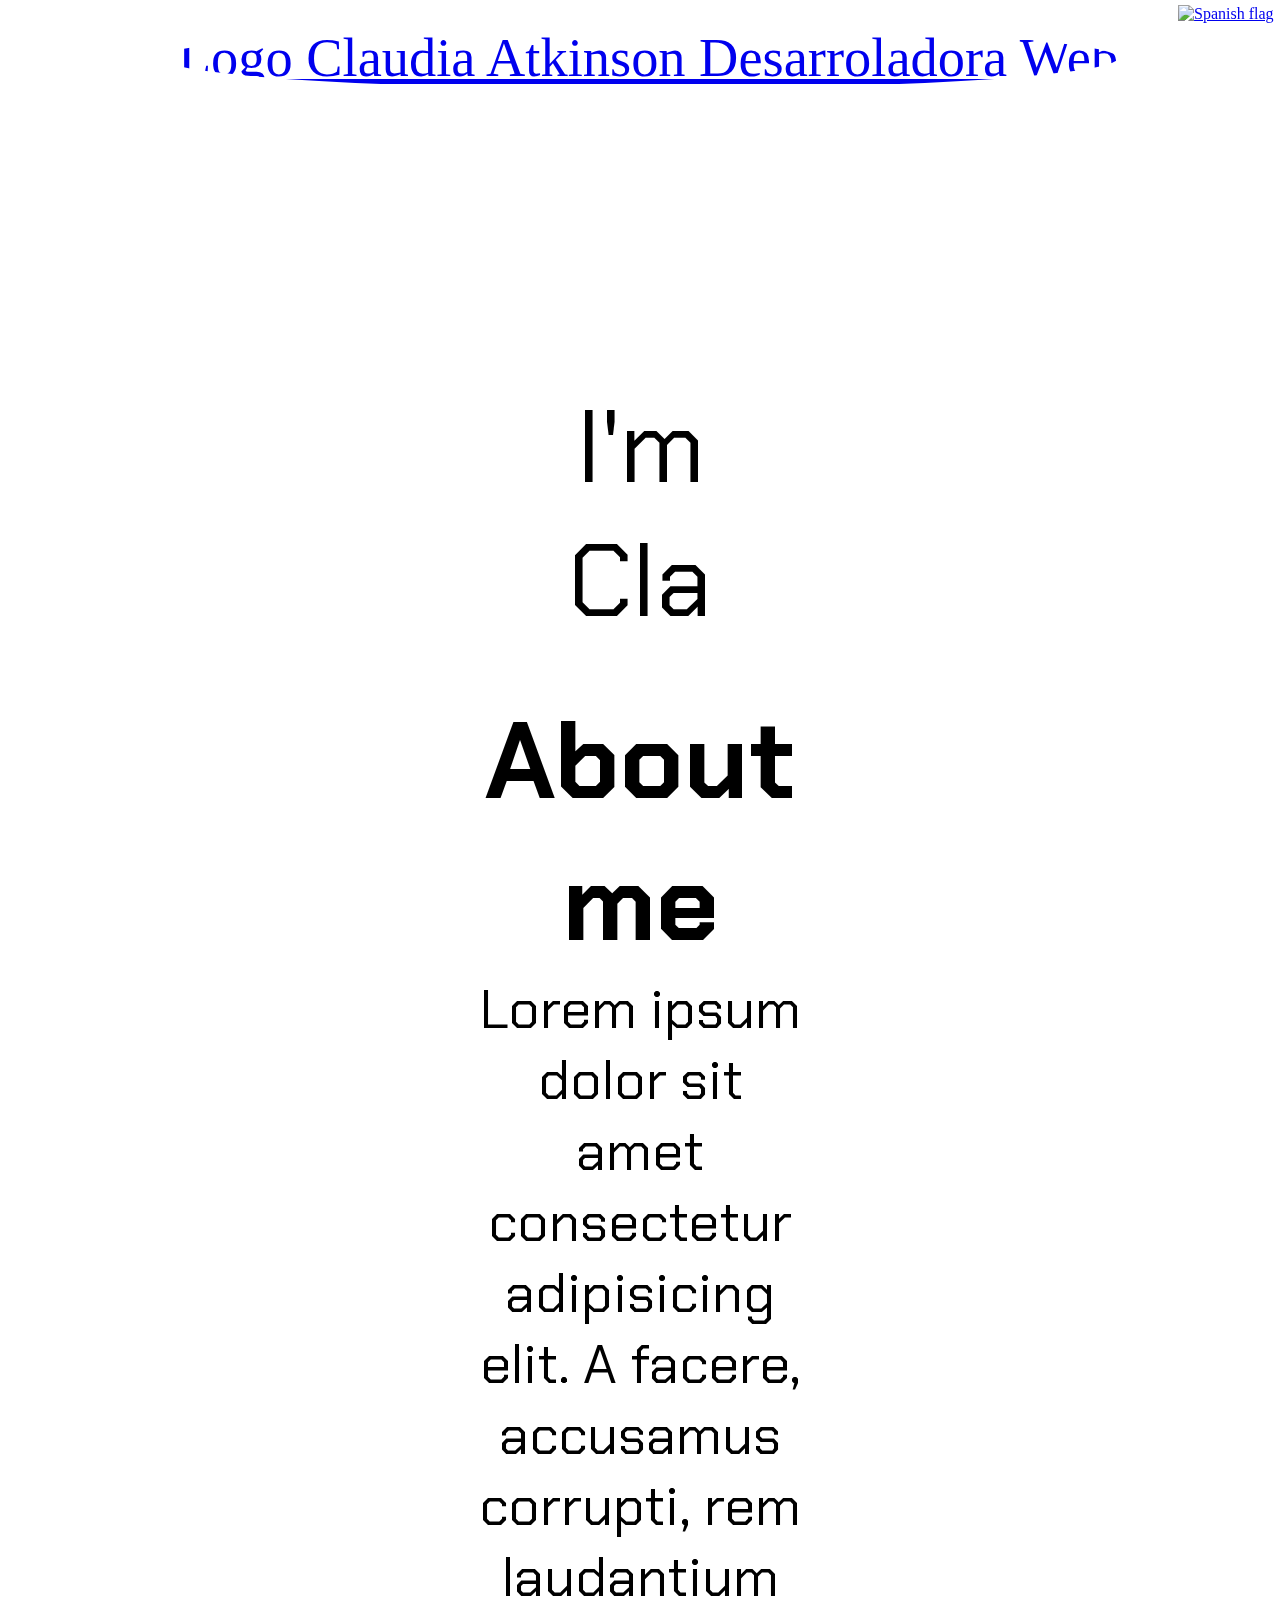
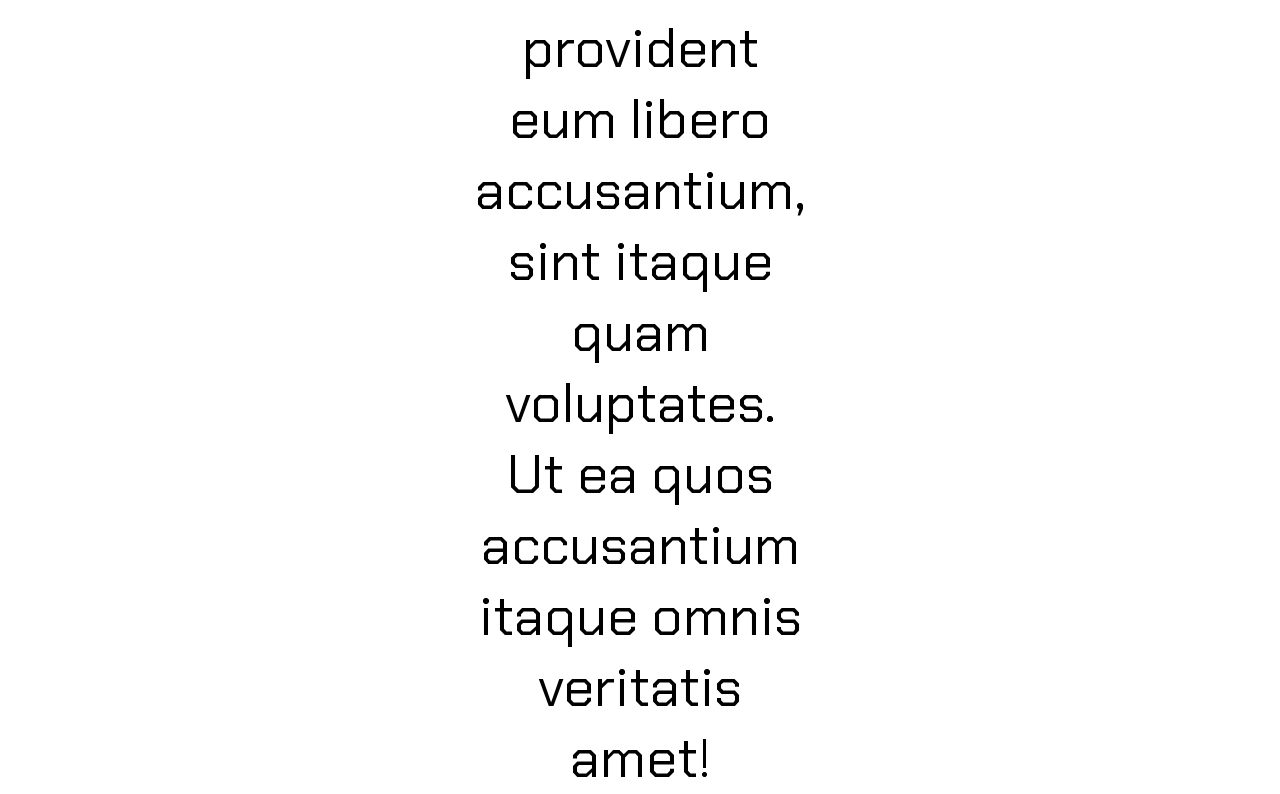
==== IndexEnglish.html @ 3c1eea97 "Add files via upload" ====
<!DOCTYPE html>
<html lang="en">
<head>
    <meta charset="UTF-8">
    <meta name="viewport" content="width=device-width, initial-scale=1.0">
    <link rel="stylesheet" href="style.css">
    <link rel="stylesheet" href="https://fonts.googleapis.com/css2?family=Indie+Flower&display=swap">
    <link rel="stylesheet" href="https://fonts.googleapis.com/css2?family=Chakra+Petch&display=swap">
    <title>Document</title>
</head>
<body>
    <header>
        <div id="divLogo">
            <a href="IndexSpanish.html"><img id="logo" src="Logo/Claudia Atkinson 2.png" alt="Logo Claudia Atkinson Desarroladora Web"></a>
        </div>
        <a id="iconFlag" href="IndexSpanish.html"><img id="flag" src="Icons/spaflag.png" alt="Spanish flag"></a>
    </header>
    <section>
        <div>
            <p id="Claudia">
                I'm
                <span
                class="txt-rotate2"
                data-period="2000"
                data-rotate='[ "Claudia Atkinson", "a front-end developer" ]'>
                </span>
            </p>
        </div>
    </section>
    <section>
        <div>
            <h1 id=>
                About me
            </h1>
            <p>
                Lorem ipsum dolor sit amet consectetur adipisicing elit. A facere, accusamus corrupti, rem laudantium provident eum libero accusantium, sint itaque quam voluptates. Ut ea quos accusantium itaque omnis veritatis amet!
            </p>
        </div>
    </section>
    <footer>

    </footer>
    <script src="function.js"></script>
    </script>
</body>
</html>
---- style.css ----
*
{
    margin: 0;
    padding: 0;
}

html 
{
 /*   scroll-behavior: smooth;*/
    scroll-snap-type: mandatory;
    scroll-snap-type: y mandatory;
}

body
{
    display: flex;
    flex-direction: column;
    justify-self: center;
    align-items: center;
    background-image: url(Images/Background.png);
    background-size: cover;
}

header 
{
    display: flex;
    align-items: center;
    width: 100%;
    height: 9vw;
    border-radius: 0%;
    margin: 0%;
    position: fixed;
}

section 
{
    min-height: 100vh;
    width: 100%;
    scroll-snap-align: start;
    text-align: center;
    position: relative;
}

div
{
    position: absolute;
    top: 50%;
    transform: translateY(-50%);
    text-align: center;
    width: 100%;
    left: 0;
    font-size: calc(1rem + 3vw);
}

#divLogo
{
    display: flex;
    flex-direction: column;
    justify-self: center;
    align-items: center;
    width: 100%;
}

#logo
{
    border-radius: 50%;
    height: 8vw;
}

#iconFlag
{
    position: fixed;
    top: 0.5%;
    right: 0.5%;
    margin: 0;
    padding: 0;
    display: flex;
    margin-left: auto;
}

#iconFlag img
{
    margin: 0%;
    padding: 0%;
    height: 1.5em;
    width: 100%;
}

#Claudia
{
    margin-top: 10vw;
    font-size: 8vw;
    font-family: "Chakra Petch", sans-serif;
    display: flex;
    flex-direction: column;
    justify-self: center;
    align-items: center;
}

#Claudia span
{
    width: 100%;
}

h1
{
    font-family: "Chakra Petch", sans-serif;
    display: flex;
    flex-direction: column;
    justify-self: center;
    align-items: center;
    margin-top: 30vw;
}

p
{
    font-family: "Chakra Petch", sans-serif;
    display: flex;
    flex-direction: column;
    justify-self: center;
    align-items: center;
    margin-left: 25%;
    margin-right: 25%;
}
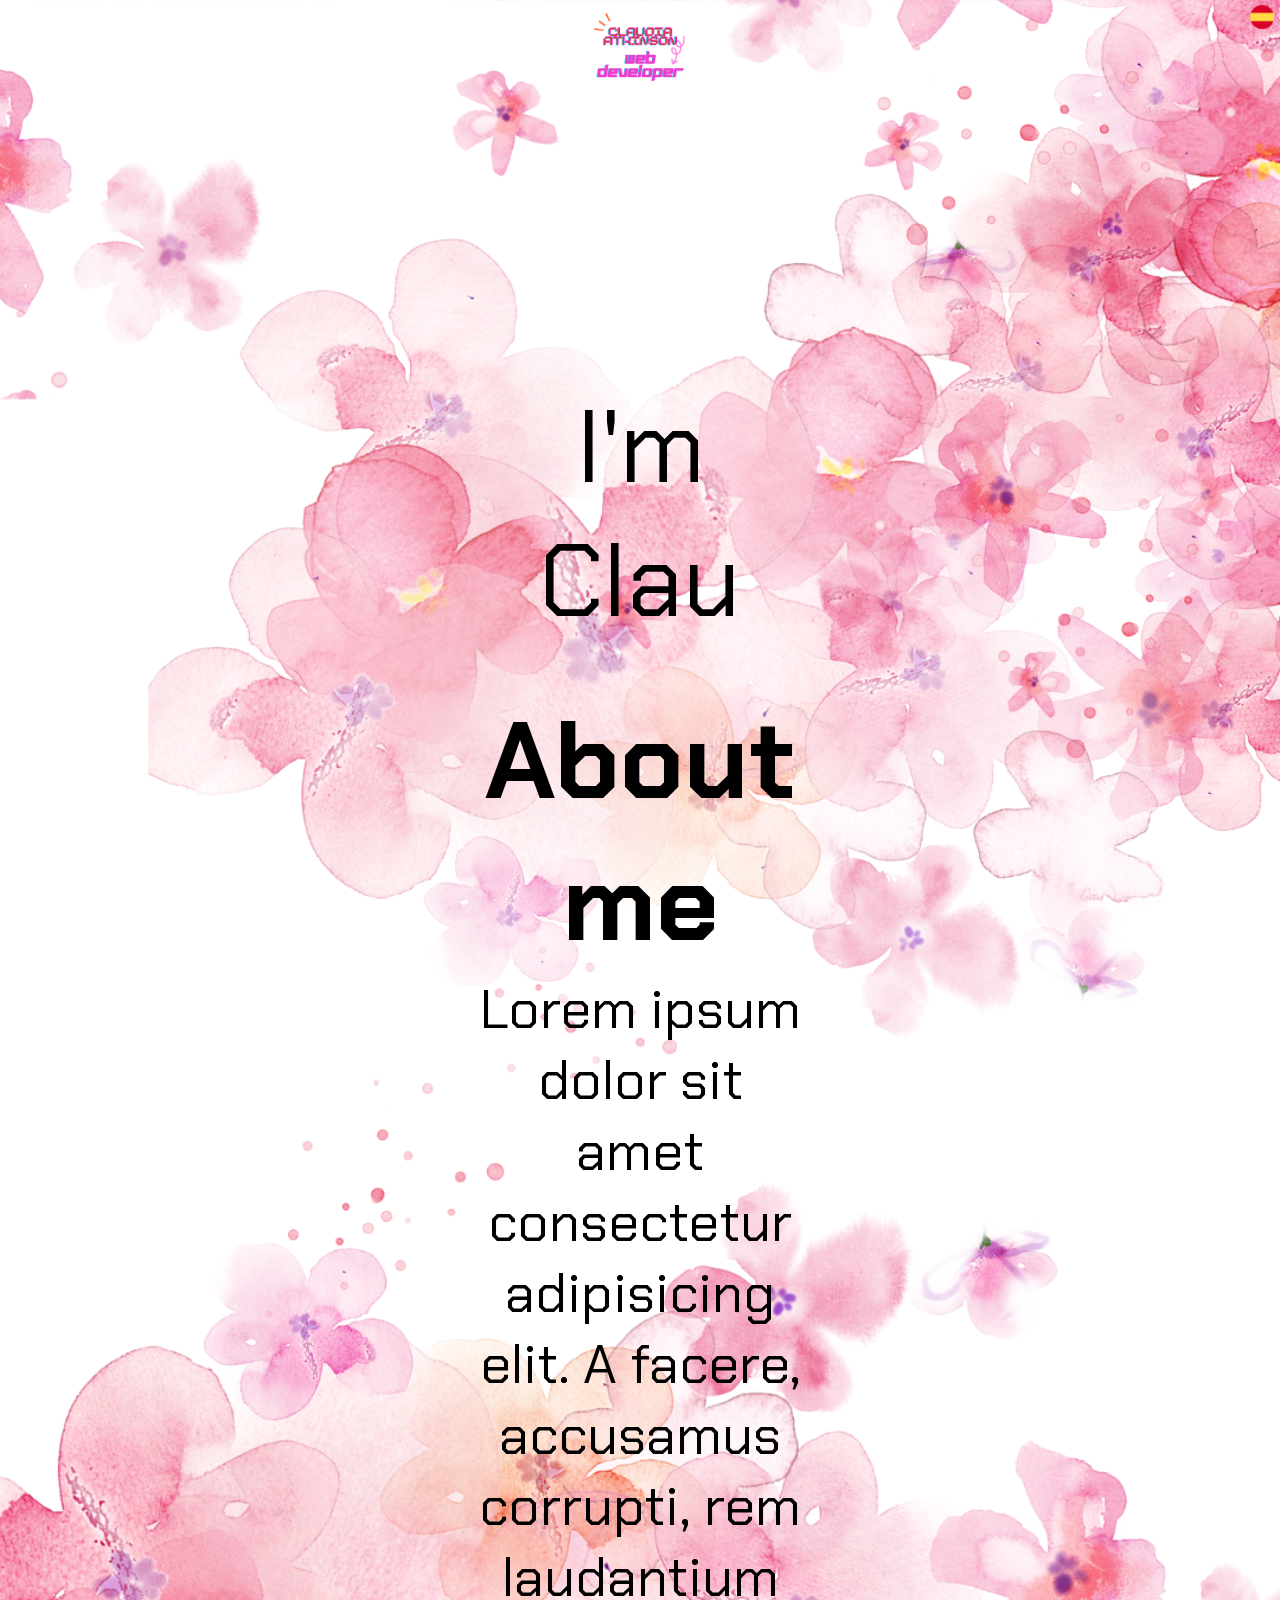
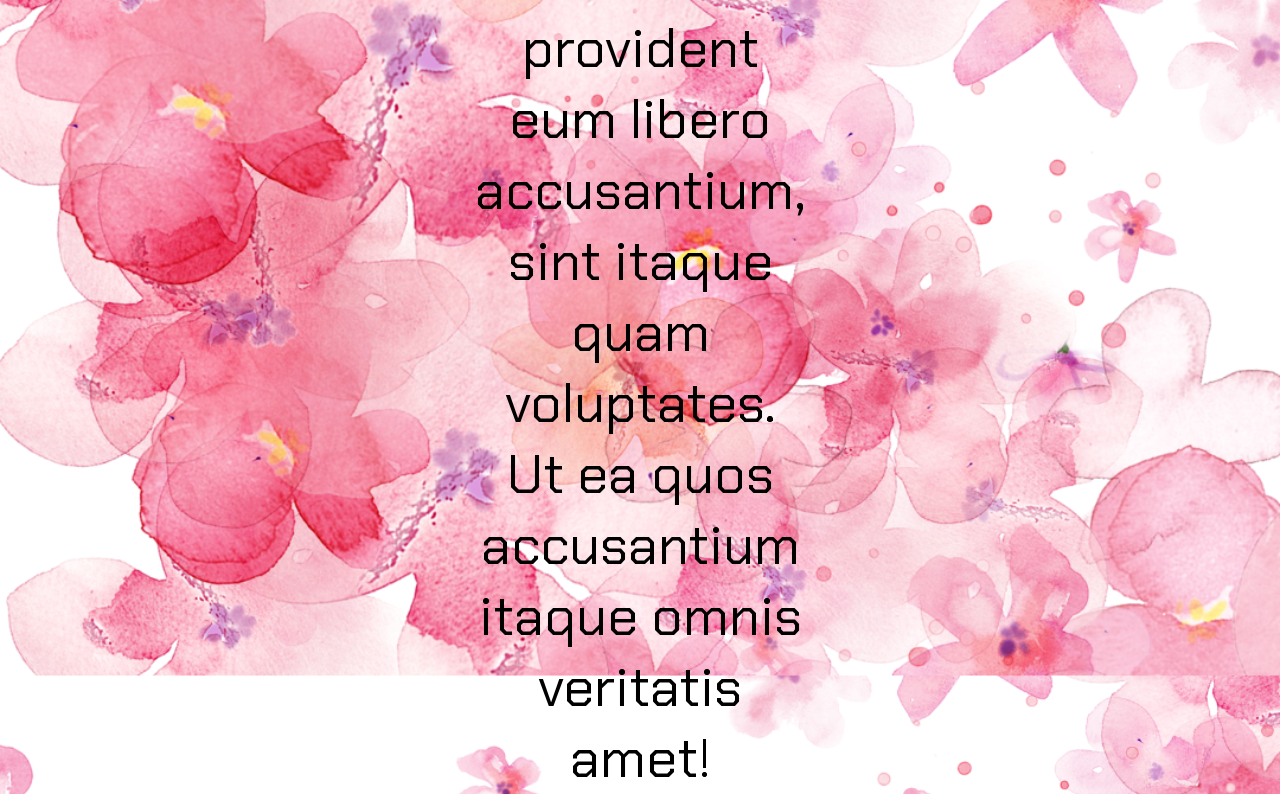
==== commit ccb148ca: "Changed logo again" ====
--- a/IndexEnglish.html
+++ b/IndexEnglish.html
@@ -11,7 +11,7 @@
 <body>
     <header>
         <div id="divLogo">
-            <a href="IndexSpanish.html"><img id="logo" src="Logo/Claudia Atkinson 2.png" alt="Logo Claudia Atkinson Desarroladora Web"></a>
+            <a href="IndexSpanish.html"><img id="logo" src="Logo/CAlogo.png" alt="Logo Claudia Atkinson Desarroladora Web"></a>
         </div>
         <a id="iconFlag" href="IndexSpanish.html"><img id="flag" src="Icons/spaflag.png" alt="Spanish flag"></a>
     </header>
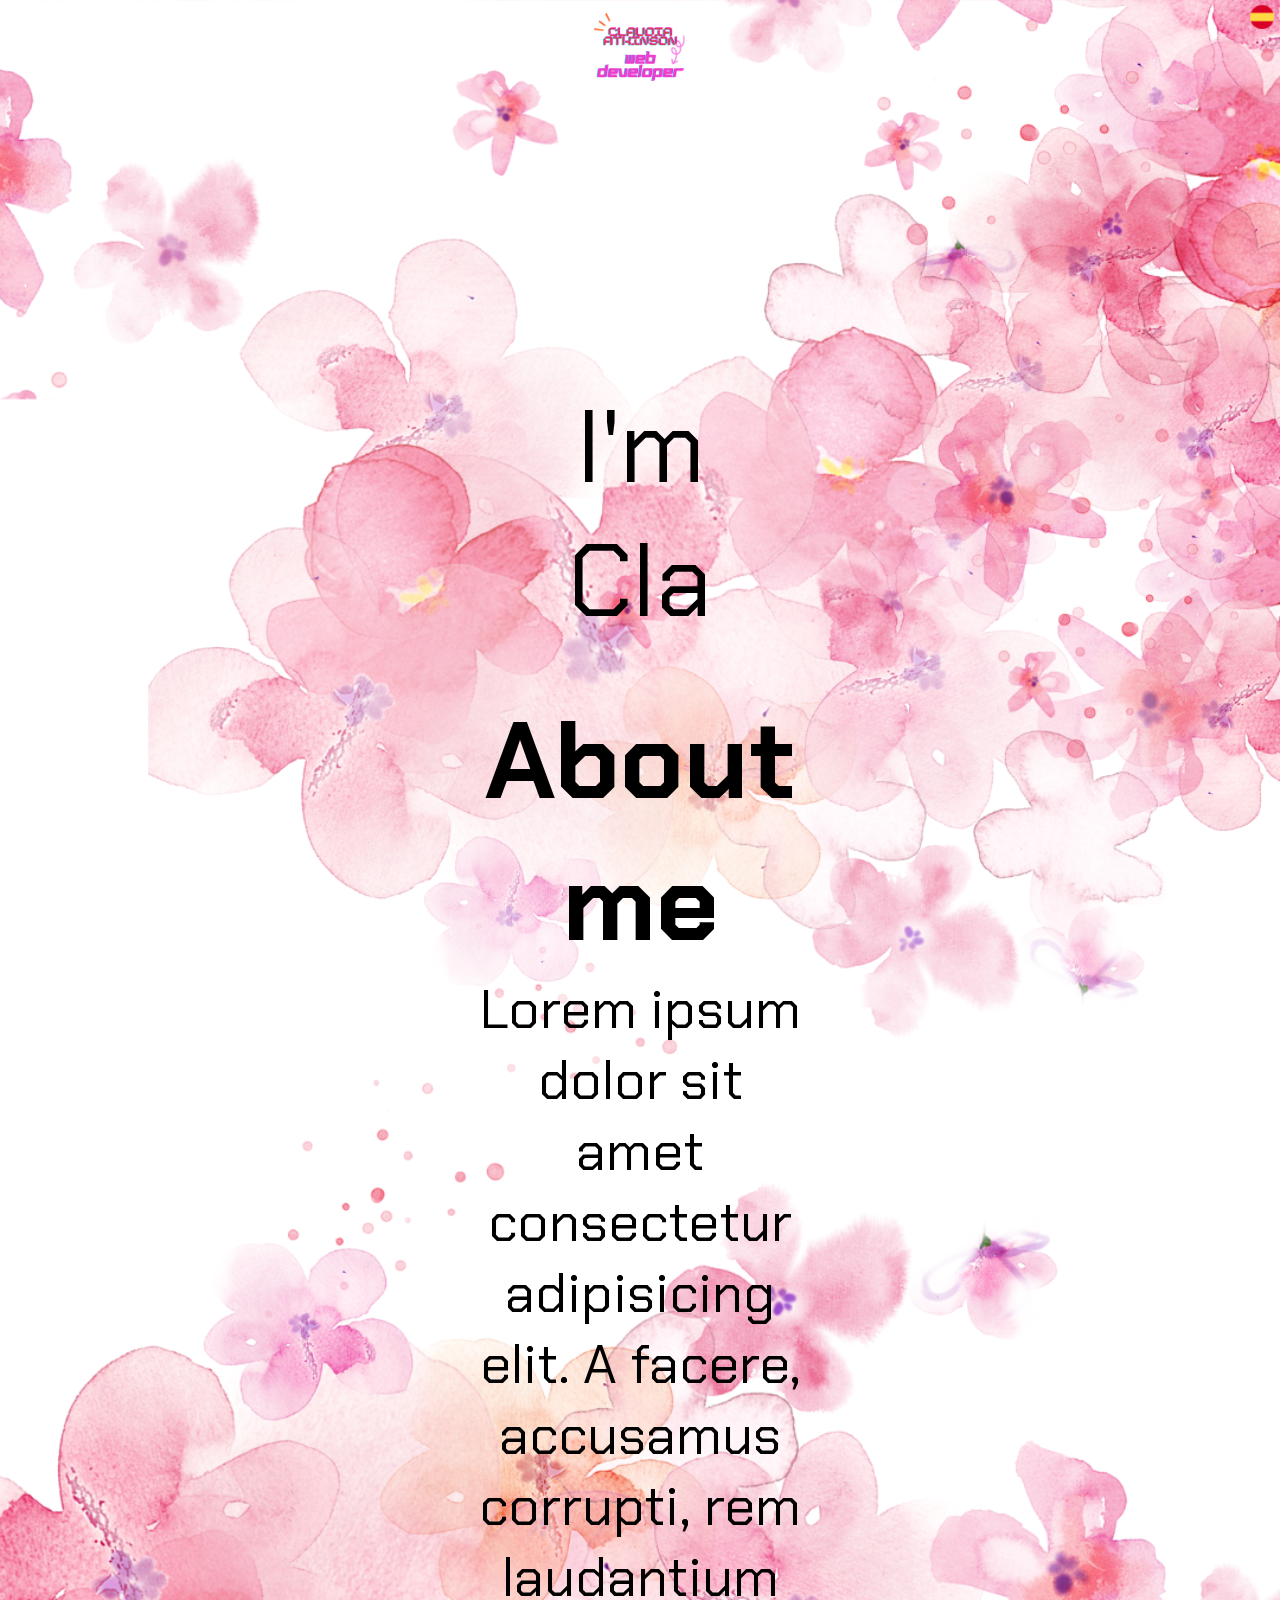
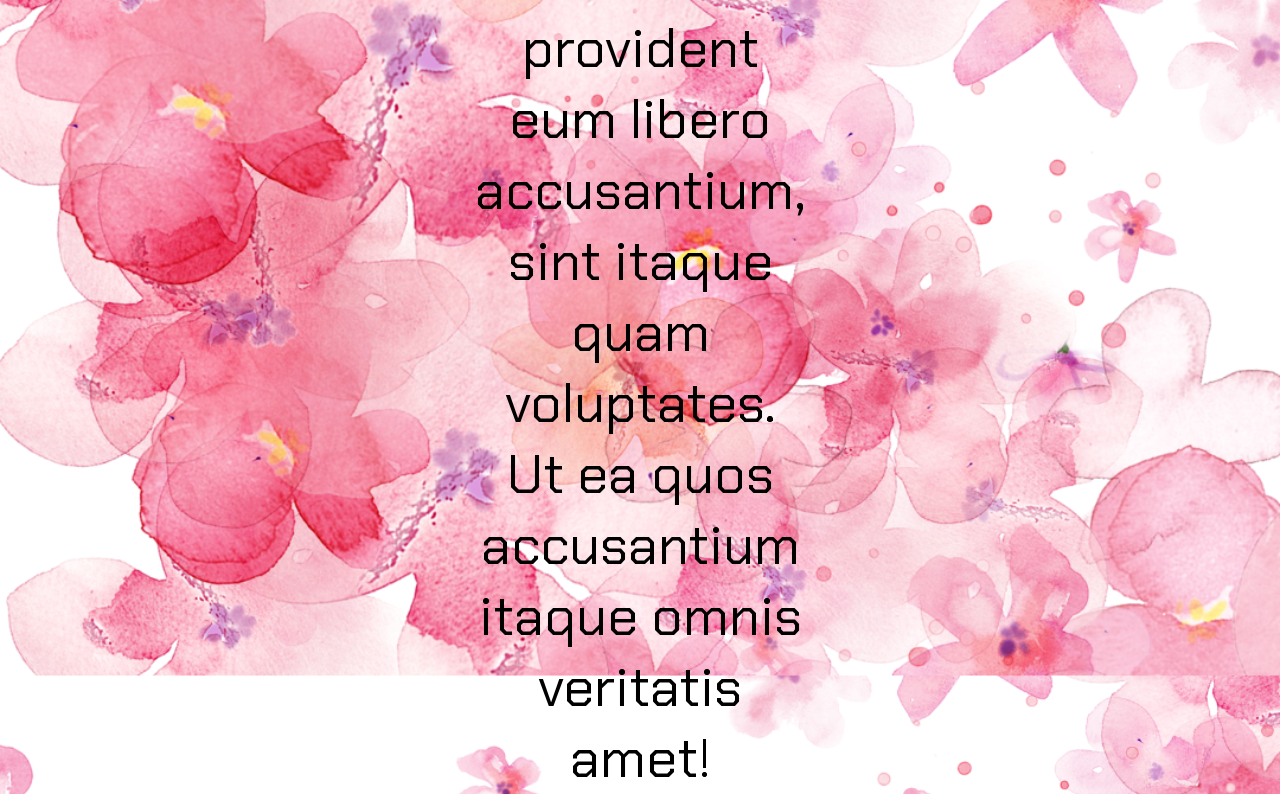
==== commit 531c062e: "Errors" ====
--- a/IndexEnglish.html
+++ b/IndexEnglish.html
@@ -11,7 +11,7 @@
 <body>
     <header>
         <div id="divLogo">
-            <a href="IndexSpanish.html"><img id="logo" src="Logo/CAlogo.png" alt="Logo Claudia Atkinson Desarroladora Web"></a>
+            <a href="IndexSpanish.html"><img id="logo" src="Logo/CAlogo.png" alt="Logo Claudia Atkinson Web Developer"></a>
         </div>
         <a id="iconFlag" href="IndexSpanish.html"><img id="flag" src="Icons/spaflag.png" alt="Spanish flag"></a>
     </header>
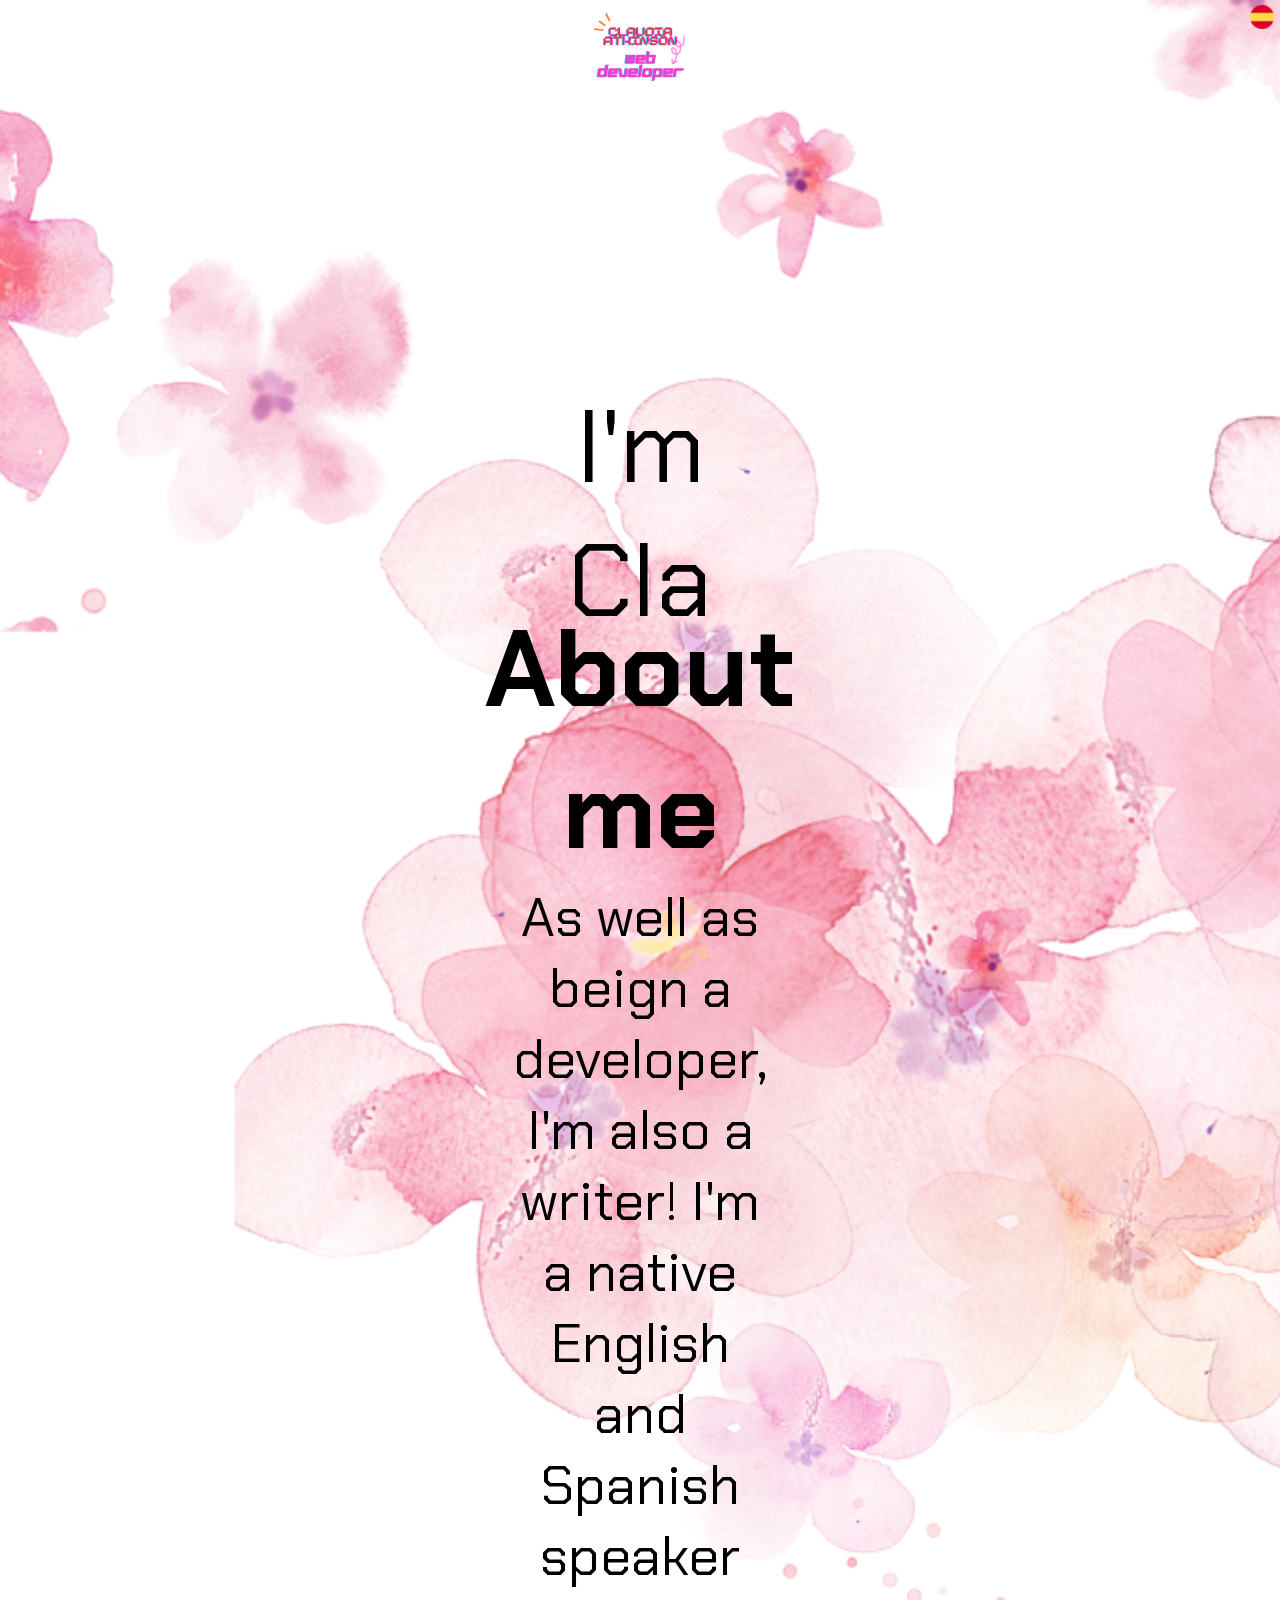
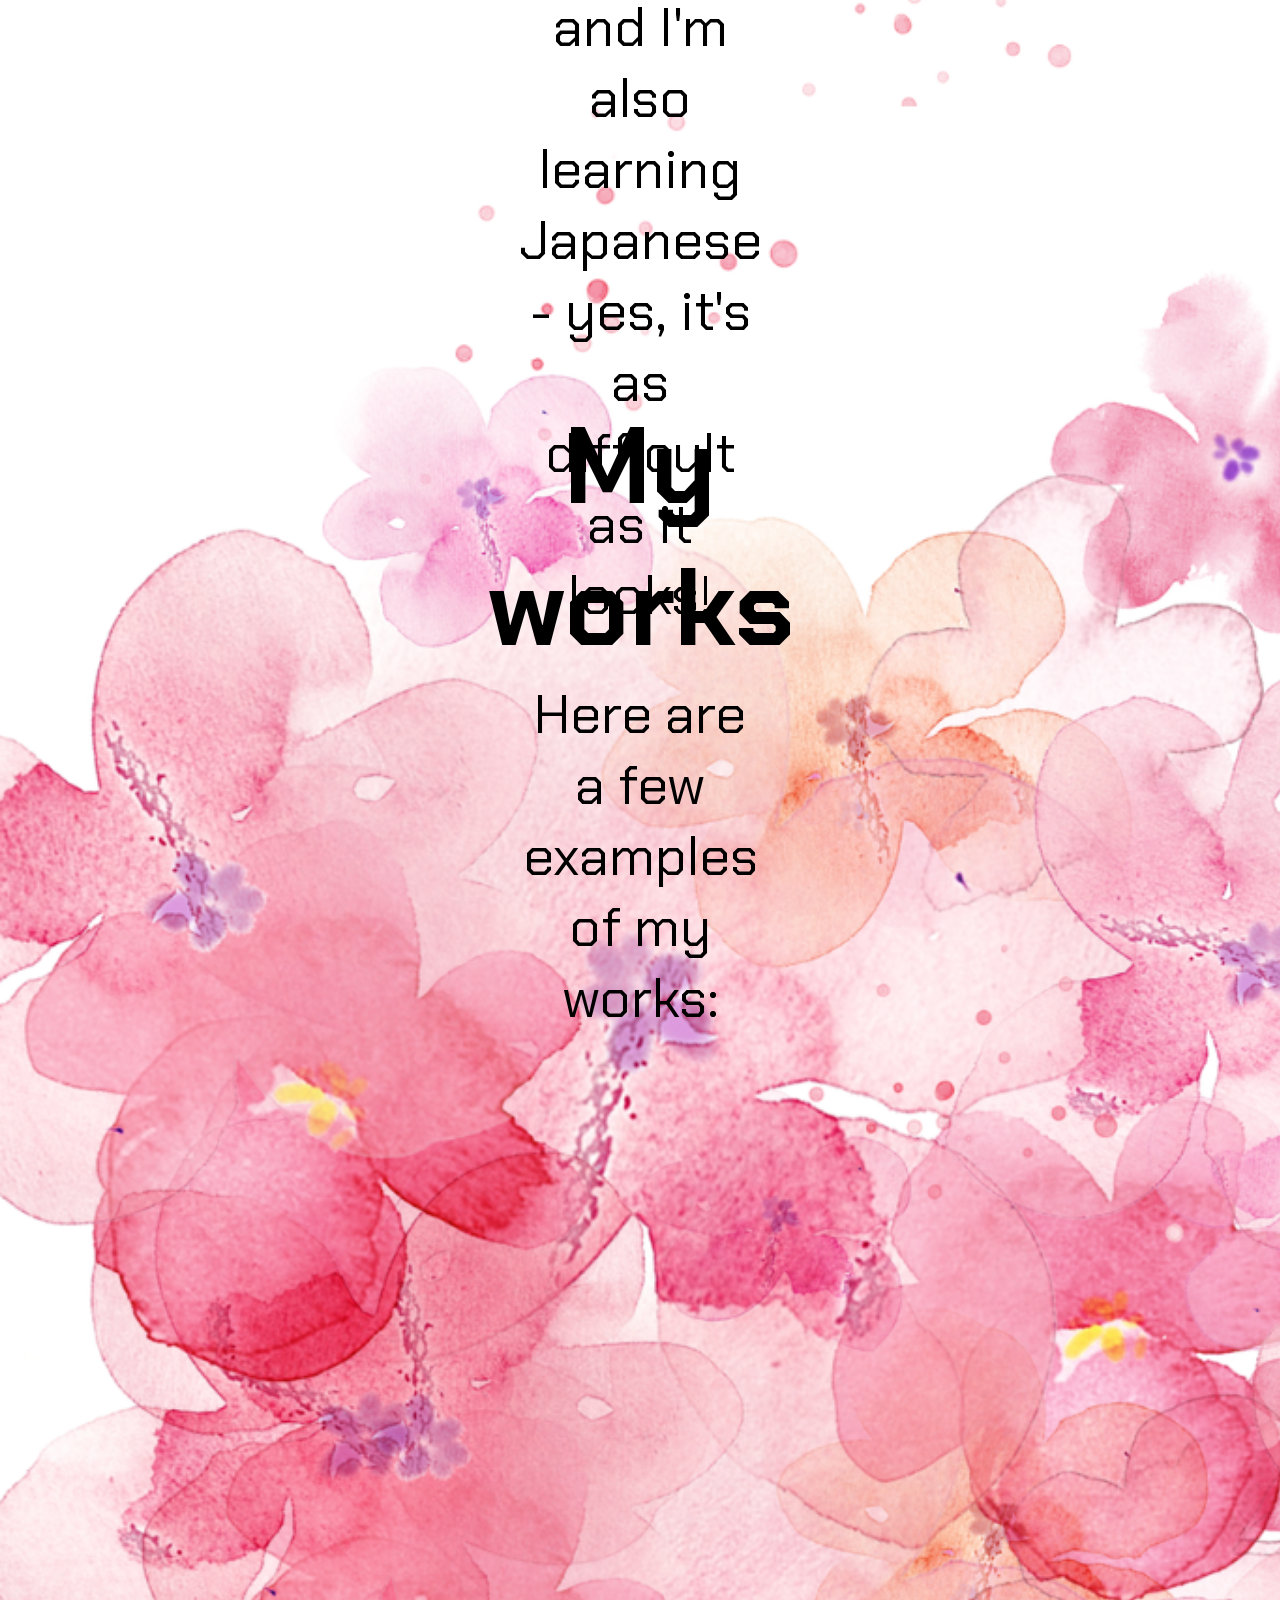
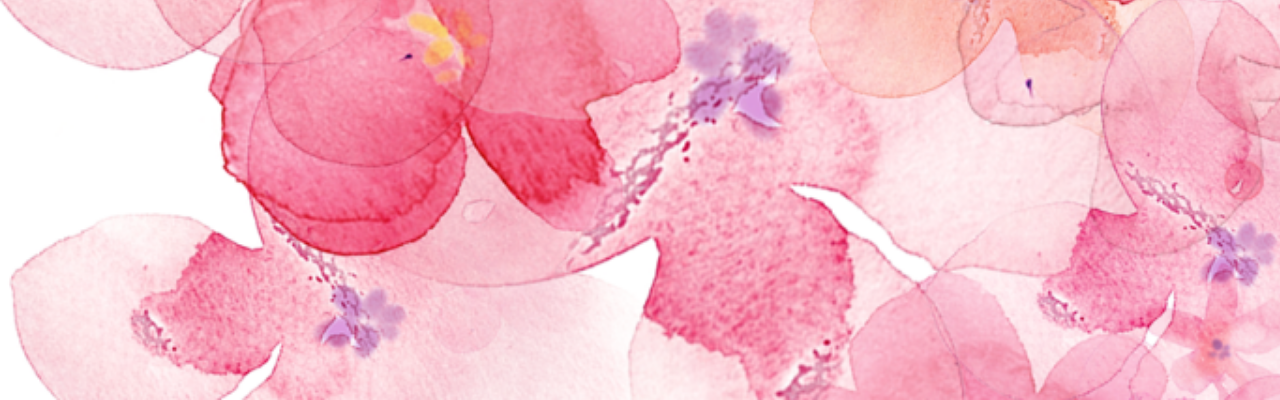
==== commit 77e59aec: "Added a few things" ====
--- a/IndexEnglish.html
+++ b/IndexEnglish.html
@@ -29,16 +29,31 @@
     </section>
     <section>
         <div>
-            <h1 id=>
+            <h1>
                 About me
             </h1>
             <p>
-                Lorem ipsum dolor sit amet consectetur adipisicing elit. A facere, accusamus corrupti, rem laudantium provident eum libero accusantium, sint itaque quam voluptates. Ut ea quos accusantium itaque omnis veritatis amet!
+                As well as beign a developer, I'm also a writer! I'm a native English and Spanish speaker and I'm also learning Japanese - yes, it's as difficult as it looks!
             </p>
         </div>
     </section>
+    <section>
+        <div>
+            <h1>
+                My works
+            </h1>
+            <p>
+                Here are a few examples of my works:
+            </p>
+            <a href="http://"></a><a href="http://"></a>
+        </div>
+    </section>
     <footer>
-
+        <section>
+            <div>
+                
+            </div>
+        </section>
     </footer>
     <script src="function.js"></script>
     </script>
--- a/style.css
+++ b/style.css
@@ -109,7 +109,7 @@
     flex-direction: column;
     justify-self: center;
     align-items: center;
-    margin-top: 30vw;
+    margin-top: 10vw;
 }
 
 p
@@ -119,6 +119,6 @@
     flex-direction: column;
     justify-self: center;
     align-items: center;
-    margin-left: 25%;
-    margin-right: 25%;
-}+    margin-left: 15%;
+    margin-right: 15%;
+}
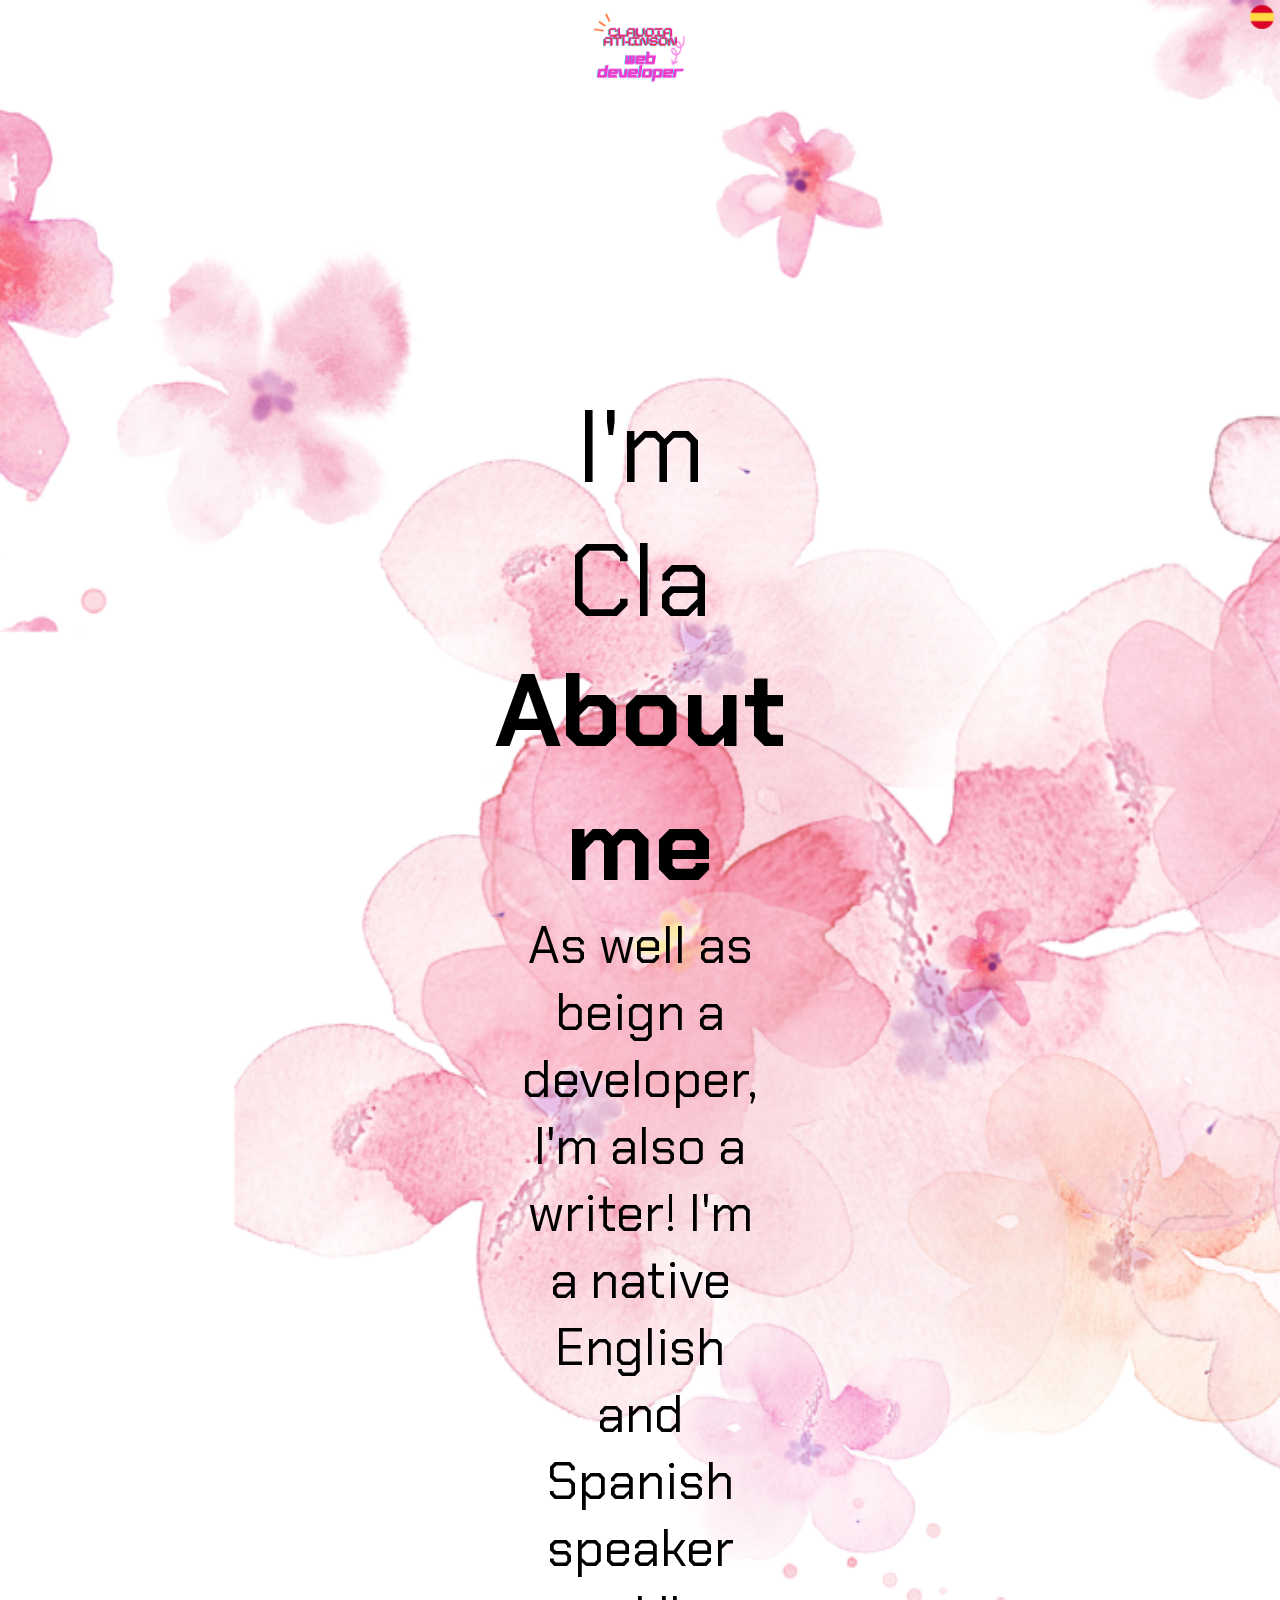
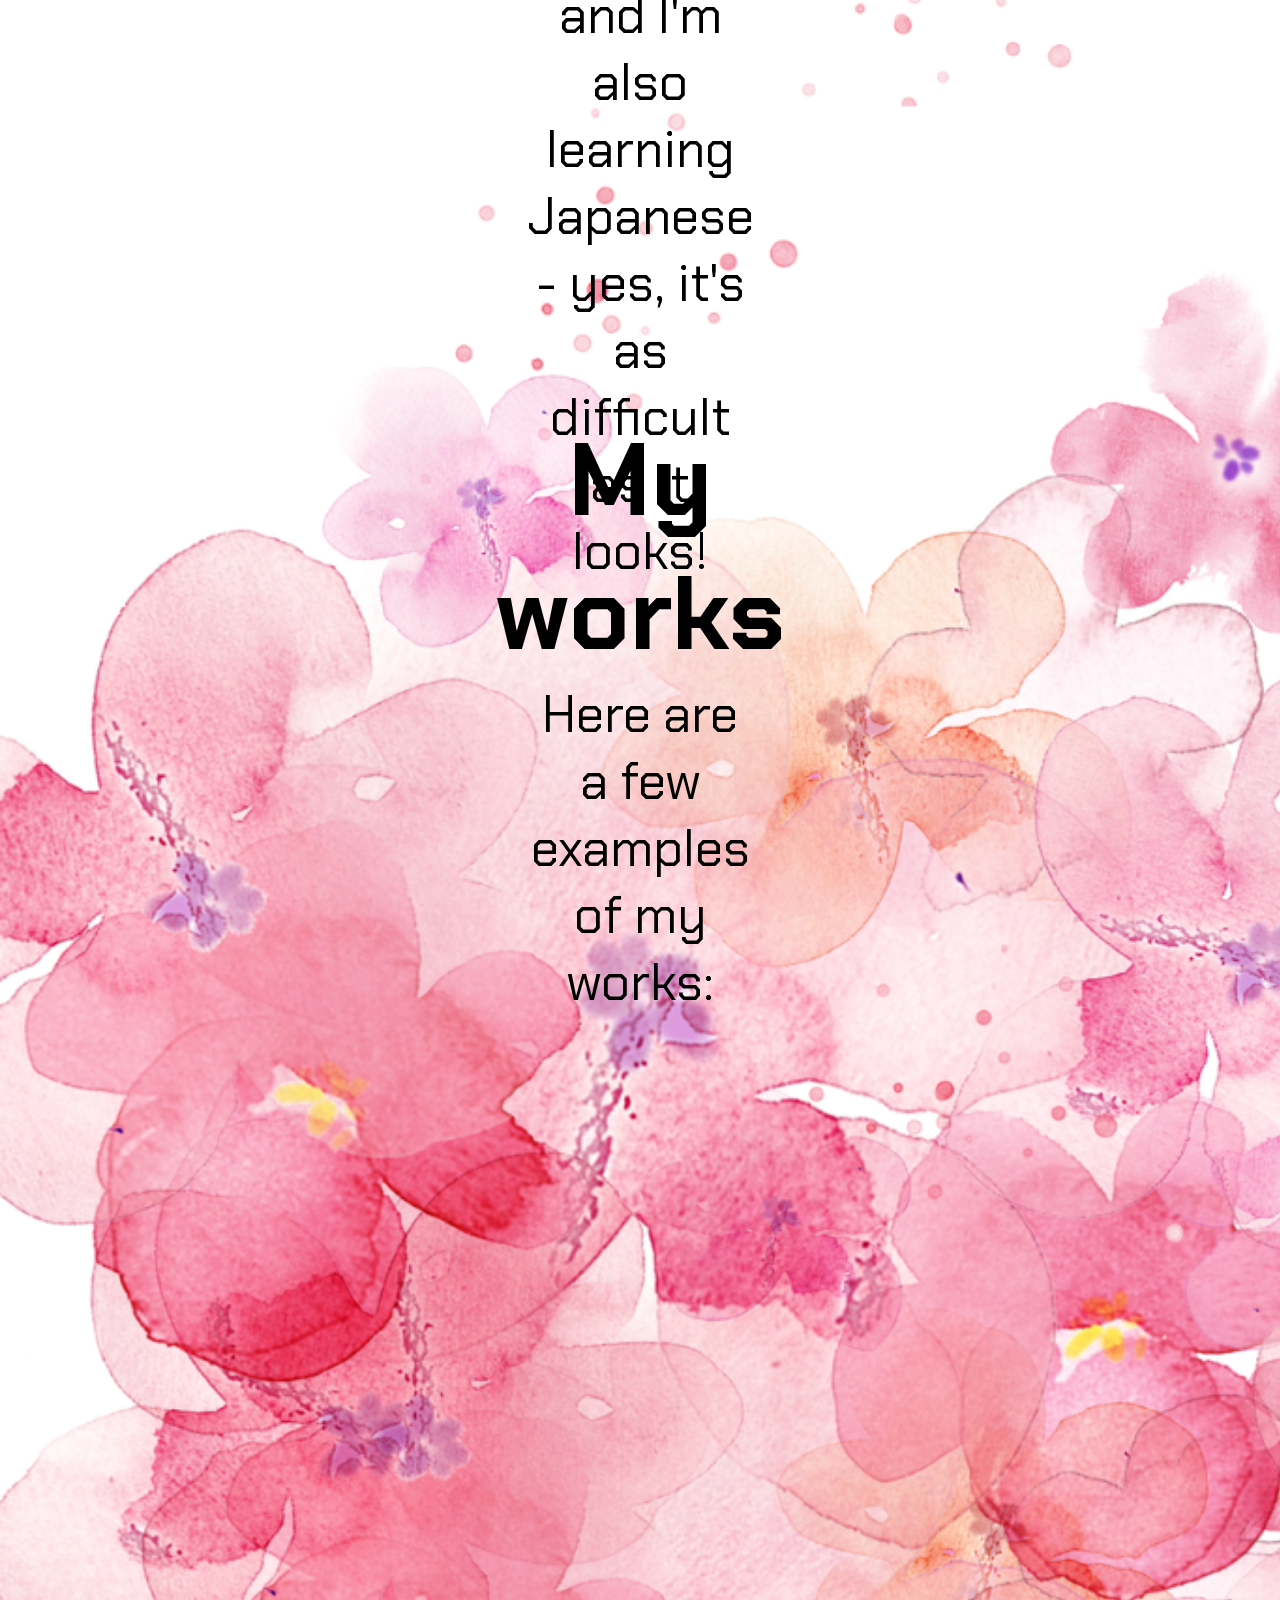
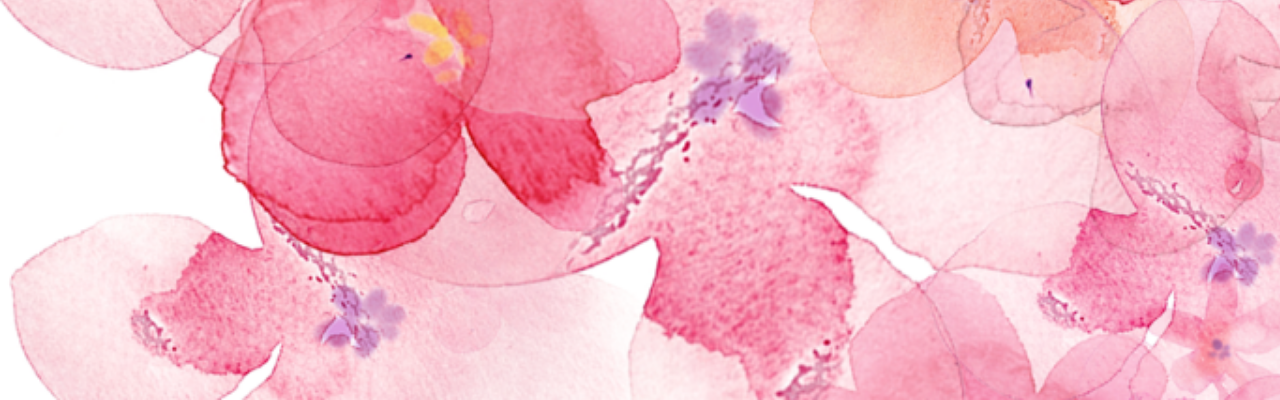
==== commit 556a76d9: "Fixes and trying new stuff" ====
--- a/IndexEnglish.html
+++ b/IndexEnglish.html
@@ -11,7 +11,7 @@
 <body>
     <header>
         <div id="divLogo">
-            <a href="IndexSpanish.html"><img id="logo" src="Logo/CAlogo.png" alt="Logo Claudia Atkinson Web Developer"></a>
+            <a href="IndexEnglish.html"><img id="logo" src="Logo/CAlogo.png" alt="Logo Claudia Atkinson Web Developer"></a>
         </div>
         <a id="iconFlag" href="IndexSpanish.html"><img id="flag" src="Icons/spaflag.png" alt="Spanish flag"></a>
     </header>
@@ -56,6 +56,5 @@
         </section>
     </footer>
     <script src="function.js"></script>
-    </script>
 </body>
 </html>--- a/style.css
+++ b/style.css
@@ -6,7 +6,7 @@
 
 html 
 {
- /*   scroll-behavior: smooth;*/
+    /*scroll-behavior: smooth;*/
     scroll-snap-type: mandatory;
     scroll-snap-type: y mandatory;
 }
@@ -32,15 +32,6 @@
     position: fixed;
 }
 
-section 
-{
-    min-height: 100vh;
-    width: 100%;
-    scroll-snap-align: start;
-    text-align: center;
-    position: relative;
-}
-
 div
 {
     position: absolute;
@@ -49,7 +40,7 @@
     text-align: center;
     width: 100%;
     left: 0;
-    font-size: calc(1rem + 3vw);
+    font-size: 4vw;
 }
 
 #divLogo
@@ -59,6 +50,16 @@
     justify-self: center;
     align-items: center;
     width: 100%;
+}
+
+section 
+{
+    min-height: 100vh;
+    width: 100%;
+    scroll-snap-align: start;
+    text-align: center;
+    position: relative;
+    z-index: -1;
 }
 
 #logo
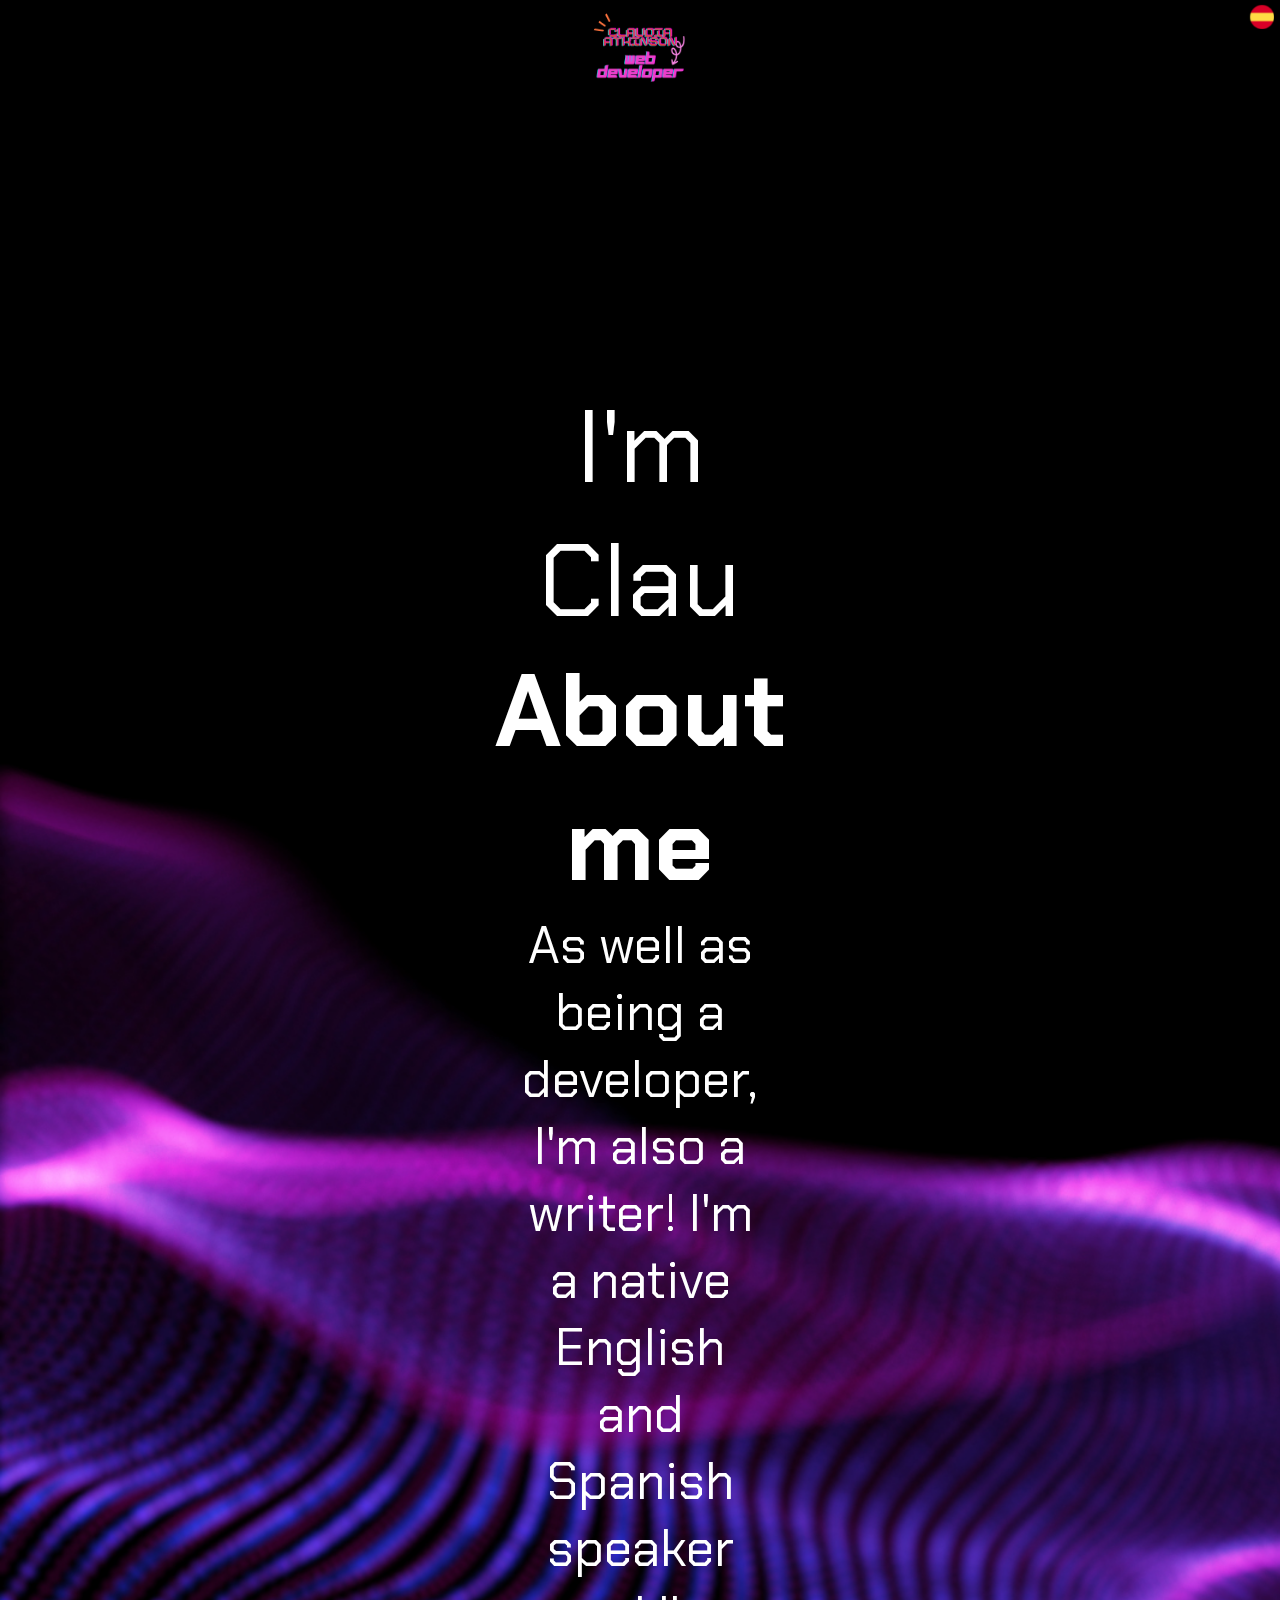
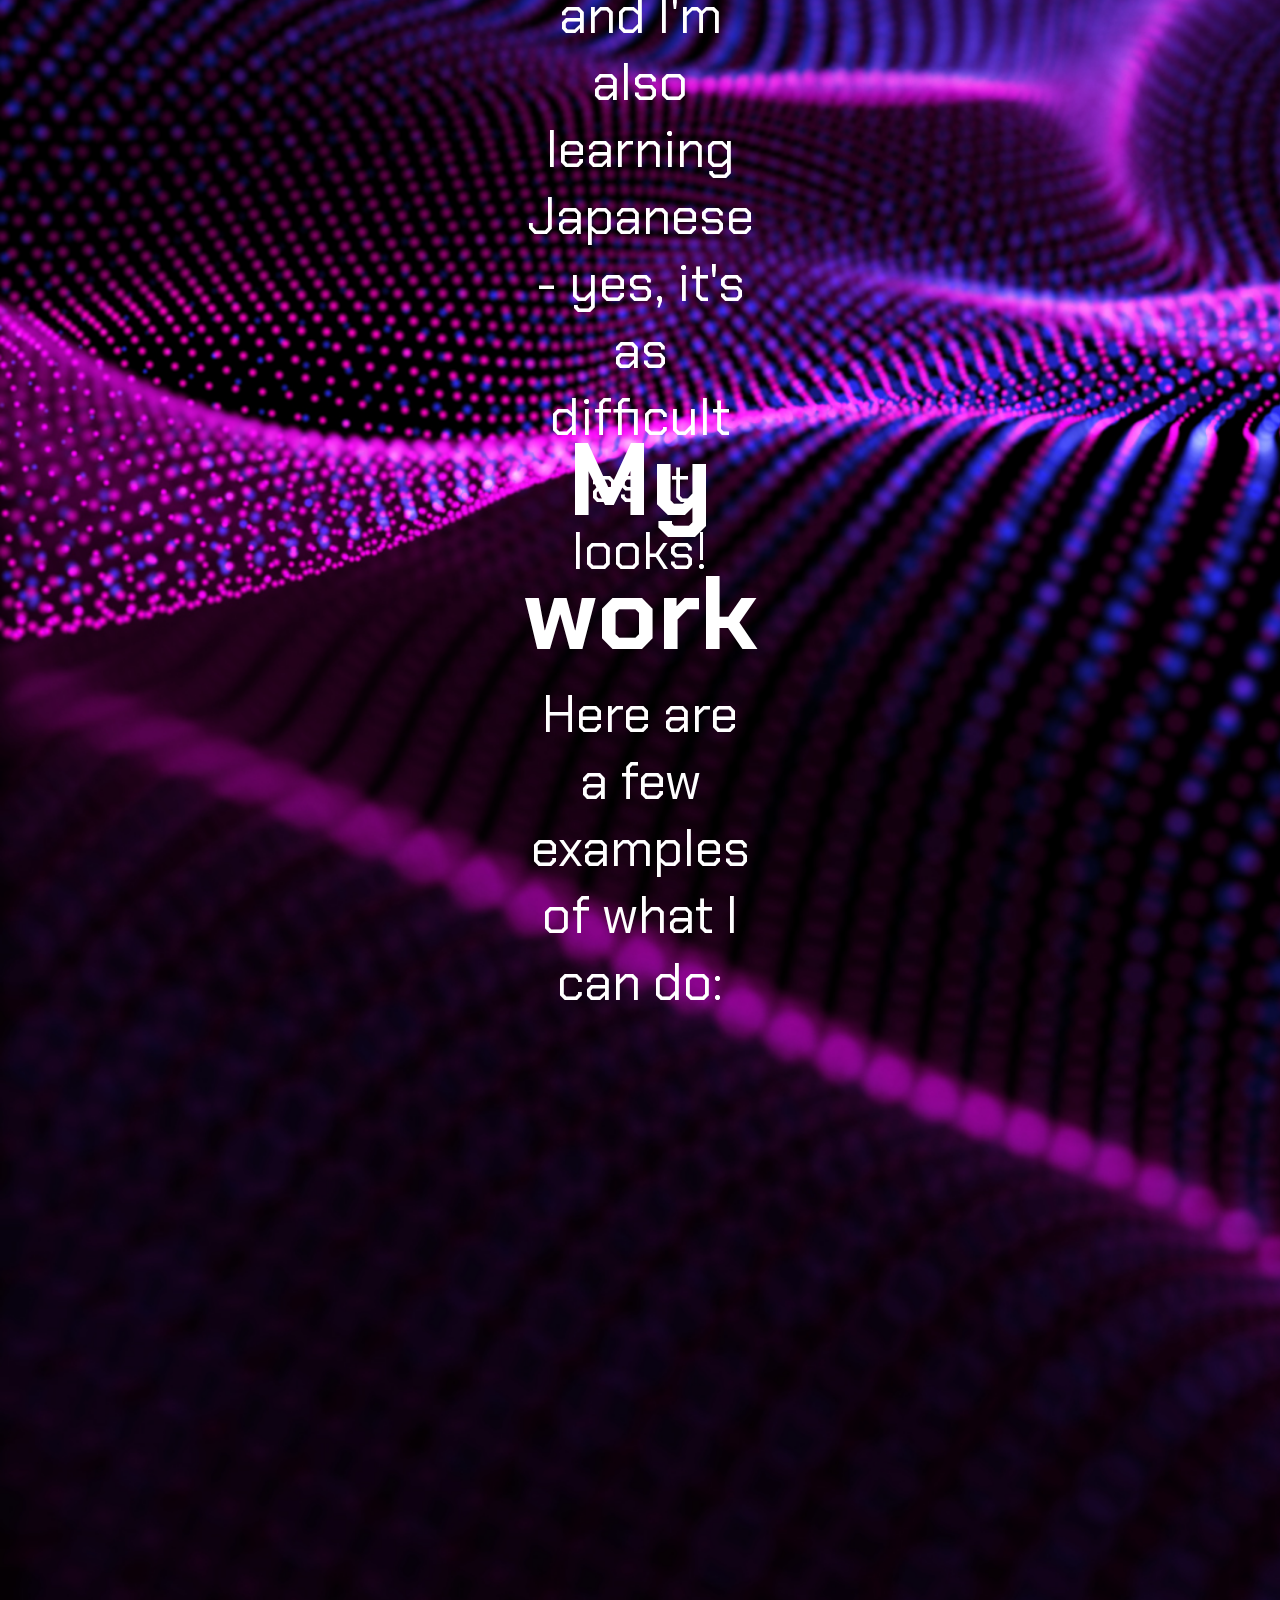
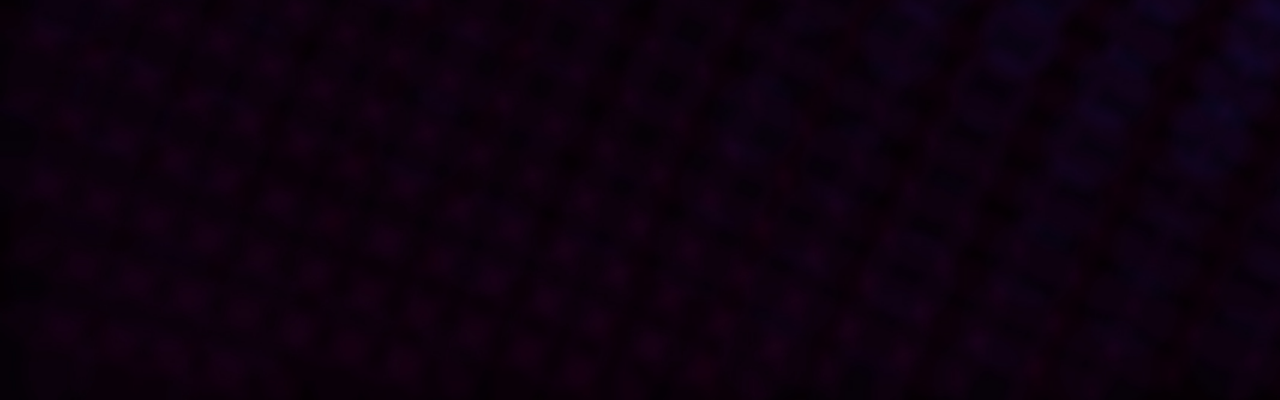
==== commit 2a3ee6dc: "Changed background plus a few other things" ====
--- a/IndexEnglish.html
+++ b/IndexEnglish.html
@@ -22,7 +22,7 @@
                 <span
                 class="txt-rotate2"
                 data-period="2000"
-                data-rotate='[ "Claudia Atkinson", "a front-end developer" ]'>
+                data-rotate='[ "Claudia Atkinson Bedia", "a front-end developer" ]'>
                 </span>
             </p>
         </div>
@@ -33,17 +33,17 @@
                 About me
             </h1>
             <p>
-                As well as beign a developer, I'm also a writer! I'm a native English and Spanish speaker and I'm also learning Japanese - yes, it's as difficult as it looks!
+                As well as being a developer, I'm also a writer! I'm a native English and Spanish speaker and I'm also learning Japanese - yes, it's as difficult as it looks!
             </p>
         </div>
     </section>
     <section>
         <div>
             <h1>
-                My works
+                My work
             </h1>
             <p>
-                Here are a few examples of my works:
+                Here are a few examples of what I can do:
             </p>
             <a href="http://"></a><a href="http://"></a>
         </div>
--- a/style.css
+++ b/style.css
@@ -17,7 +17,7 @@
     flex-direction: column;
     justify-self: center;
     align-items: center;
-    background-image: url(Images/Background.png);
+    background-image: url(Images/Techno\ Background.jpg);
     background-size: cover;
 }
 
@@ -111,6 +111,7 @@
     justify-self: center;
     align-items: center;
     margin-top: 10vw;
+    color: white;
 }
 
 p
@@ -122,4 +123,5 @@
     align-items: center;
     margin-left: 15%;
     margin-right: 15%;
+    color: white;
 }
